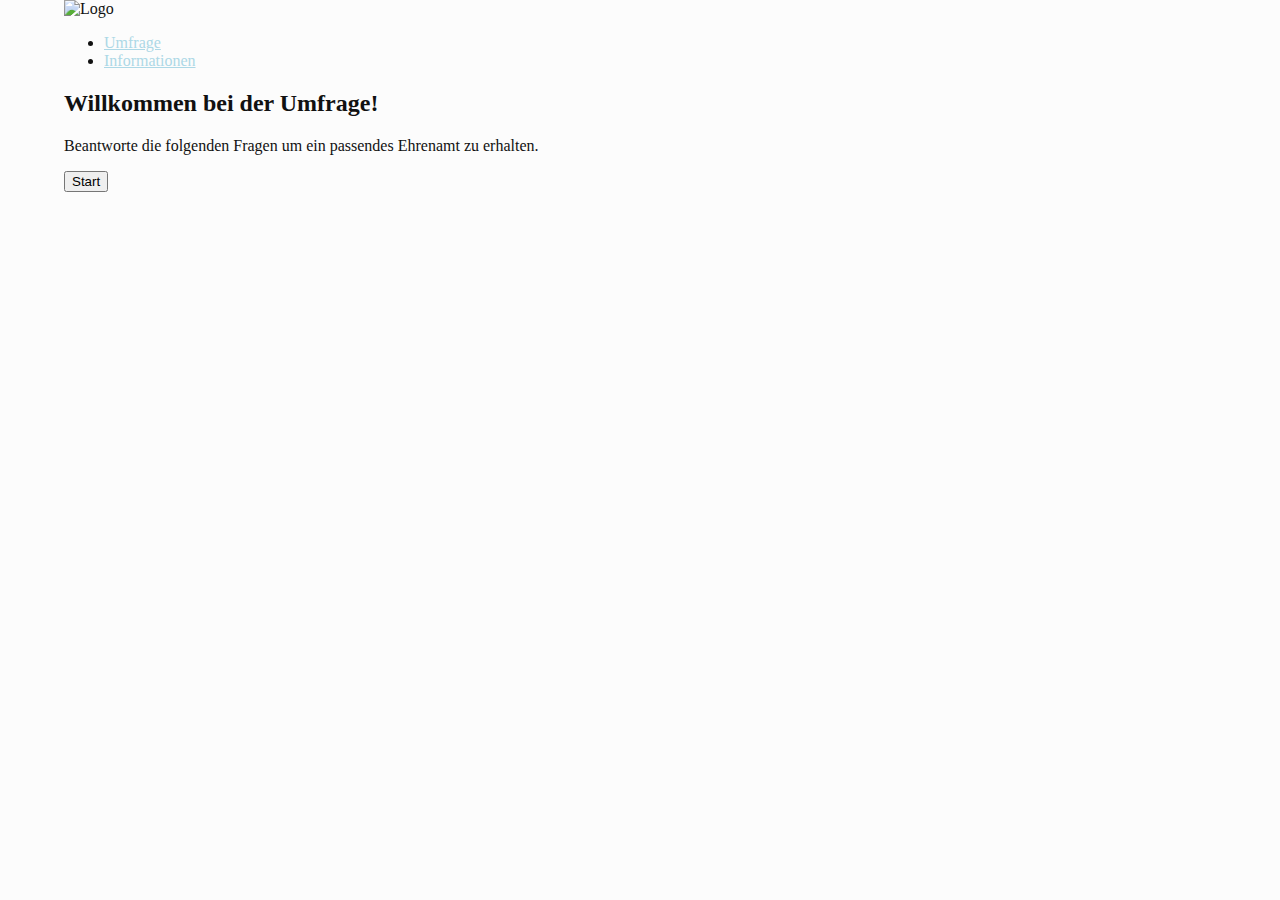
==== index.html @ cfff74e5 "Anfang des Projektes, basis Funktionen teilweise hinzugefügt" ====
<!DOCTYPE html>
<html>
    <head>
        <meta charset="UTF-8">
        <meta name="viewport" content="width=device-width">
        <base href="index.html">
        <meta name="robots" content="noindex">
        <meta name="robots" content="nofollow">
        <link rel="stylesheet" href="style.css">
        <link rel="shortcut icon" type="image/x-icon" href="art.png">
        <script src="script.js"></script>
        <title>
            Ehrenamt Test
        </title>
    </head>
    <body>
        <header></header>
        <noscript>Bitte aktiviere JS um dieses Quiz zu machen</noscript>
        <section id="question-container"></section>
    </body>
</html>
---- style.css ----
:root {
    --main-background: #FCFCFC;
    --main-text-color: #111111;
    --main-card-bg-color: #424B54;
    --main-border-color: #414141;
    --main-link-color: lightblue;
    --main-card-background: #212121;
    --main-accent: #0DC1DC;
    accent-color: var(--main-accent);
    --main-border-radius: 5px;
    --big-border-radius: 20px;
    --main-box-shadow: 0 2px 5px rgba(0, 0, 0, 0.2);
    --main-transition: 0.3s;
    --main-margin-xxs: 4px;
    --main-margin-xs: 8px;
    --main-margin-s: 12px;
    --main-margin-m: 16px;
    --main-margin-l: 20px;
    --main-margin-xl: 28px;
    --main-margin-xxl: 40px;
}

@media (prefers-color-scheme: dark) {
    :root {
        --main-background: #111111;
        --main-text-color: #FCFCFC;
        --main-card-bg-color: #424B54;
        --main-border-color: #414141;
        --main-link-color: lightblue;
        --main-card-background: #212121;
        --main-accent: #0DC1DC;
    }
}

body {
    background-color: var(--main-background);
    color: var(--main-text-color);
    margin: 0 5%;
    padding: 0;
    transition: background-color var(--main-transition);
}

a {
    color: var(--main-link-color);
}

a:hover {
    color: var(--main-accent); /*TODO Anpassen*/
    
}
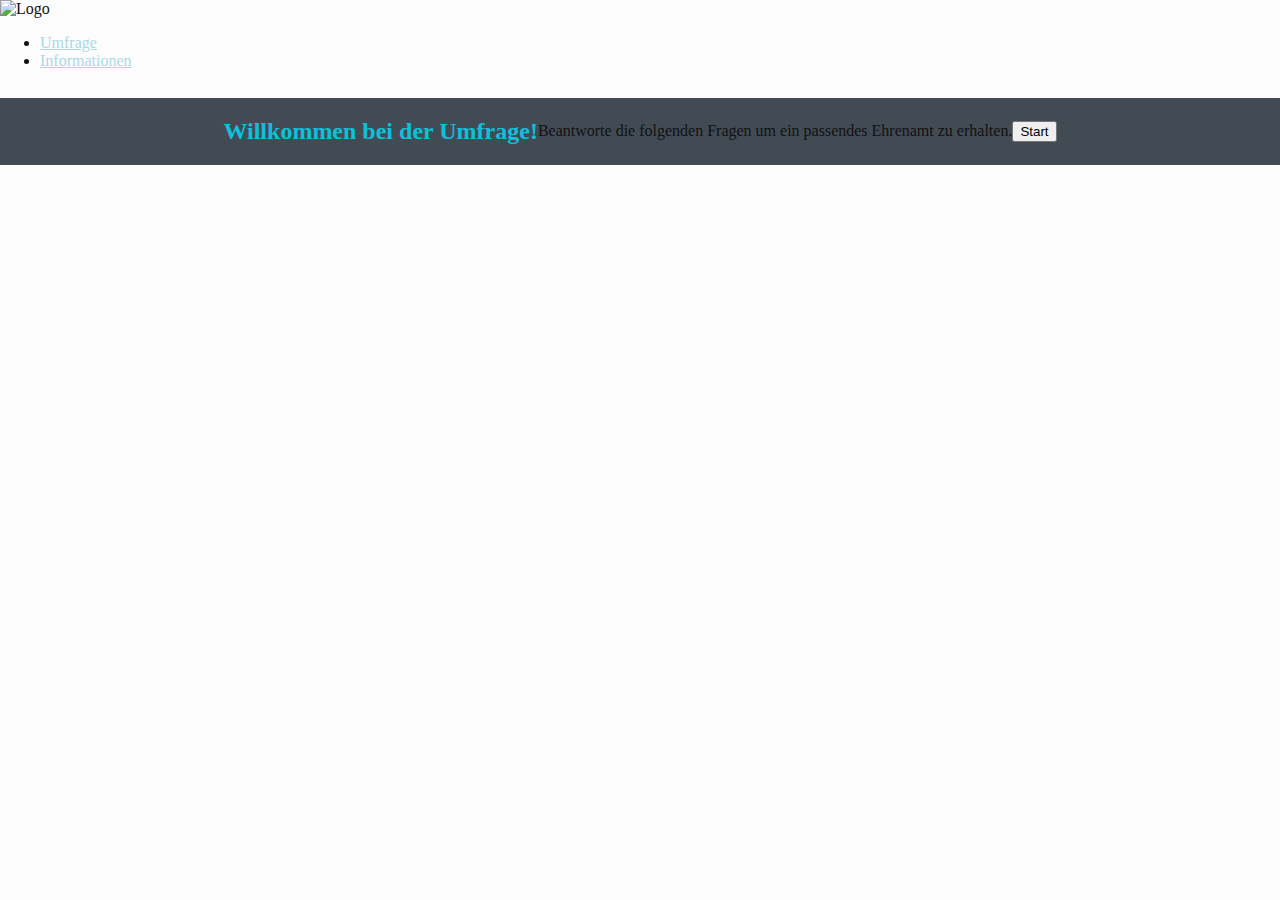
==== commit 66439474: "Implement question loading and result display enhancements; initialize local storage for survey stat" ====
--- a/index.html
+++ b/index.html
@@ -13,7 +13,7 @@
             Ehrenamt Test
         </title>
     </head>
-    <body>
+    <body onload="startFragen()"">
         <header></header>
         <noscript>Bitte aktiviere JS um dieses Quiz zu machen</noscript>
         <section id="question-container"></section>
--- a/style.css
+++ b/style.css
@@ -35,7 +35,7 @@
 body {
     background-color: var(--main-background);
     color: var(--main-text-color);
-    margin: 0 5%;
+    margin: 0;
     padding: 0;
     transition: background-color var(--main-transition);
 }
@@ -46,5 +46,40 @@
 
 a:hover {
     color: var(--main-accent); /*TODO Anpassen*/
-    
+
+}
+
+h1, h2, h3, h4, h5, h6 {
+    color: var(--main-accent);
+}
+
+.ergebnis{
+    color: var(--main-accent);
+    display: flex;
+    justify-content: center;
+    align-items: center;
+    width: 85%;
+    margin: 0 auto;
+    padding: 10px;
+    border-radius: var(--main-border-radius);
+    background-color: var(--main-card-bg-color);
+    box-shadow: var(--main-box-shadow);
+    margin-top: var(--main-margin-xl);
+}
+
+#orga-container {
+    display: flex;
+    justify-content: center;
+    align-items: center;
+    flex-wrap: wrap;
+    margin-top: var(--main-margin-xl);
+}
+
+#question-container{
+    display: flex;
+    justify-content: center;
+    align-items: center;
+    flex-wrap: wrap;
+    margin-top: var(--main-margin-xl);
+    background-color: var(--main-card-bg-color);
 }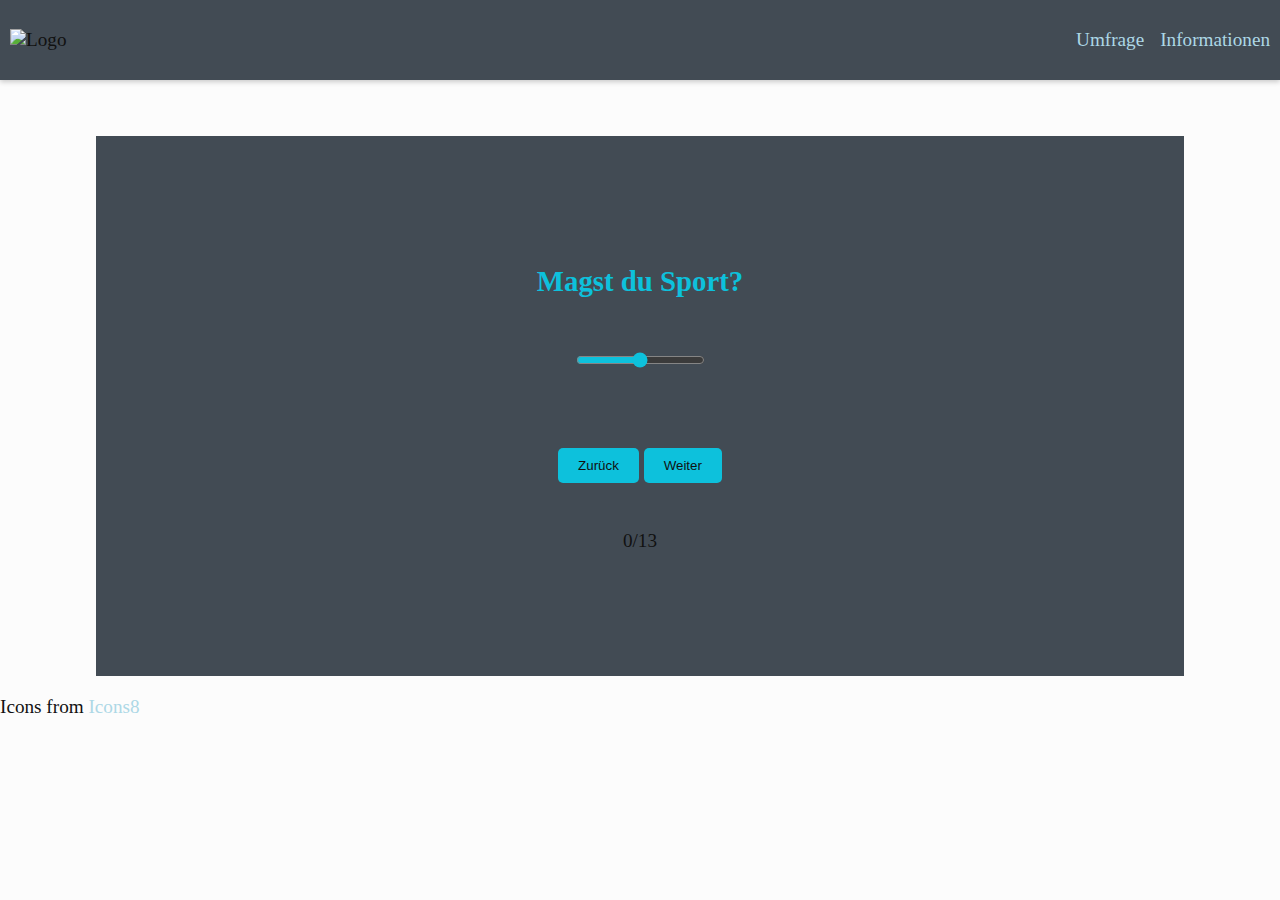
==== commit 0685e897: "Füge neue Icons hinzu und ergänze Fußzeile mit Quellenangabe" ====
--- a/index.html
+++ b/index.html
@@ -16,6 +16,11 @@
     <body onload="startFragen()"">
         <header></header>
         <noscript>Bitte aktiviere JS um dieses Quiz zu machen</noscript>
-        <section id="question-container"></section>
+        <main>
+            <section id="question-container"></section>
+        </main>
+        <footer>
+            <p>Icons from <a href="https://icons8.com">Icons8</a></p>
+        </footer>
     </body>
 </html>--- a/style.css
+++ b/style.css
@@ -38,10 +38,33 @@
     margin: 0;
     padding: 0;
     transition: background-color var(--main-transition);
+    min-height: 100vh;
+    height: fit-content;
+}
+
+header{
+    display: flex;
+    justify-content: space-between;
+    align-items: center;
+    background-color: var(--main-card-bg-color);
+    padding: 10px;
+    box-shadow: var(--main-box-shadow);
+}
+
+ul{
+    display: flex;
+    justify-content: center;
+    align-items: center;
+    gap: var(--main-margin-m);
+}
+
+li{
+    list-style-type: none;
 }
 
 a {
     color: var(--main-link-color);
+    text-decoration: none;
 }
 
 a:hover {
@@ -51,6 +74,24 @@
 
 h1, h2, h3, h4, h5, h6 {
     color: var(--main-accent);
+}
+
+button {
+    background-color: var(--main-accent);
+    color: var(--main-text-color);
+    border: none;
+    padding: 10px 20px;
+    border-radius: var(--main-border-radius);
+    cursor: pointer;
+    transition: background-color var(--main-transition);
+}
+
+button:hover {
+    background-color: #0A9FC7;
+}
+
+button:active {
+    background-color: #0A9FC7;
 }
 
 .ergebnis{
@@ -75,11 +116,63 @@
     margin-top: var(--main-margin-xl);
 }
 
+main{
+    display: flex;
+    justify-content: center;
+    align-items: center;
+    flex-wrap: wrap;
+    margin-top: var(--main-margin-xl);
+}
+
+.orgaBild{
+    height: 30%;
+    aspect-ratio: 16 / 9;
+}
+
 #question-container{
     display: flex;
     justify-content: center;
     align-items: center;
     flex-wrap: wrap;
+    flex-direction: column;
+    gap: var(--main-margin-xl);
     margin-top: var(--main-margin-xl);
     background-color: var(--main-card-bg-color);
-}+    width: 85%;
+    height: 60dvh;
+}
+
+#orga-container-solo{
+    display: flex;
+    justify-content: center;
+    align-items: flex-start;
+    flex-wrap: wrap;
+    flex-direction: column;
+    margin-top: var(--main-margin-xl);
+    padding: var(--main-margin-xs);
+}
+
+.orga-main{
+    display: flex;
+    justify-content: center;
+    align-items: center;
+    flex-wrap: wrap;
+}
+
+/*Large Desktop, TV, etc.*/
+@media screen and (min-width: 1200px) {
+    body{
+        font-size: 1.2rem;
+    }
+}
+
+/*Tablet landscape, laptop, Desktop*/
+@media screen and (min-width: 992px) and (max-width: 1199px) {}
+
+/*Tablet portrait*/
+@media screen and (min-width: 767px) and (max-width: 991px) {}
+
+/*mobile landscape*/
+@media screen and (max-width: 480px) and (min-width: 766px) {}
+
+@media screen and (max-width: 479px) {}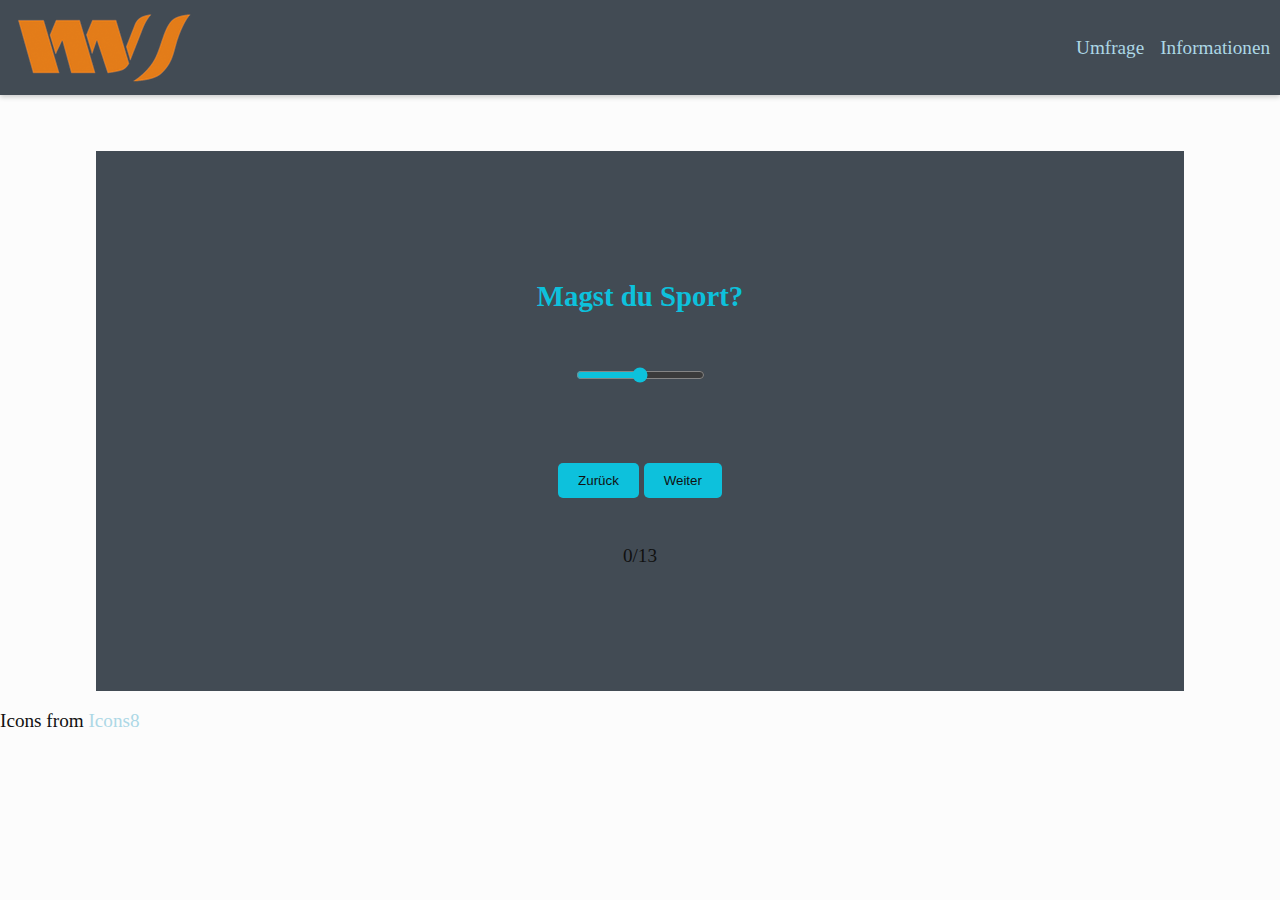
==== commit 45609d4d: "Aktualisiere Favicon-Pfade auf das neue Logo und passe die Bildquelle in der Skriptdatei an" ====
--- a/index.html
+++ b/index.html
@@ -7,7 +7,7 @@
         <meta name="robots" content="noindex">
         <meta name="robots" content="nofollow">
         <link rel="stylesheet" href="style.css">
-        <link rel="shortcut icon" type="image/x-icon" href="art.png">
+        <link rel="shortcut icon" type="image/x-icon" href="images/logo.png">
         <script src="script.js"></script>
         <title>
             Ehrenamt Test
--- a/style.css
+++ b/style.css
@@ -159,6 +159,21 @@
     flex-wrap: wrap;
 }
 
+.OrgaKontakt{
+    display: flex;
+    justify-content: center;
+    align-items: center;
+    flex-wrap: wrap;
+    gap: var(--main-margin-m);
+    flex-direction: row;
+}
+
+.OrgaFakten{
+    display: flex;
+    gap: 5px;
+    flex-direction: column;
+}
+
 /*Large Desktop, TV, etc.*/
 @media screen and (min-width: 1200px) {
     body{
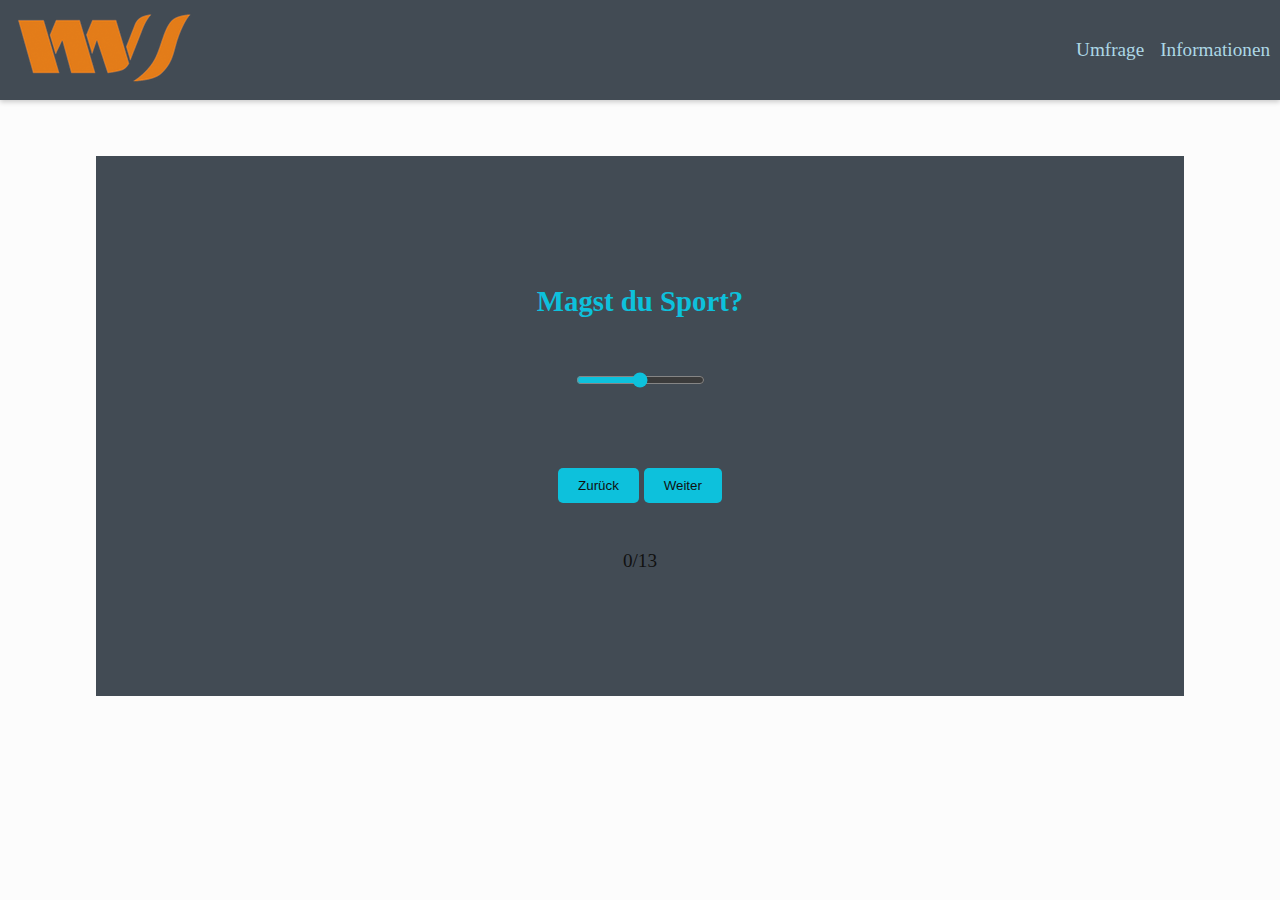
==== commit c79a0997: "Füge Footer mit Quellenangabe hinzu und entferne Sanitization in der Funktion zur Anzeige von Organi" ====
--- a/index.html
+++ b/index.html
@@ -7,7 +7,7 @@
         <meta name="robots" content="noindex">
         <meta name="robots" content="nofollow">
         <link rel="stylesheet" href="style.css">
-        <link rel="shortcut icon" type="image/x-icon" href="images/logo.png">
+        <link rel="shortcut icon" type="image/x-icon" href="images/favicon.png">
         <script src="script.js"></script>
         <title>
             Ehrenamt Test
@@ -19,8 +19,5 @@
         <main>
             <section id="question-container"></section>
         </main>
-        <footer>
-            <p>Icons from <a href="https://icons8.com">Icons8</a></p>
-        </footer>
     </body>
 </html>--- a/style.css
+++ b/style.css
@@ -174,6 +174,24 @@
     flex-direction: column;
 }
 
+.ergebnis{
+    display: flex;
+    justify-content: center;
+    align-items: center;
+    flex-wrap: wrap;
+    gap: var(--main-margin-m);
+    margin-top: var(--main-margin-xl);
+    flex-direction: column;
+}
+
+.ergebnis>section{
+    display: flex;
+    justify-content: center;
+    align-items: center;
+    flex-wrap: wrap;
+    gap: var(--main-margin-m);
+}
+
 /*Large Desktop, TV, etc.*/
 @media screen and (min-width: 1200px) {
     body{
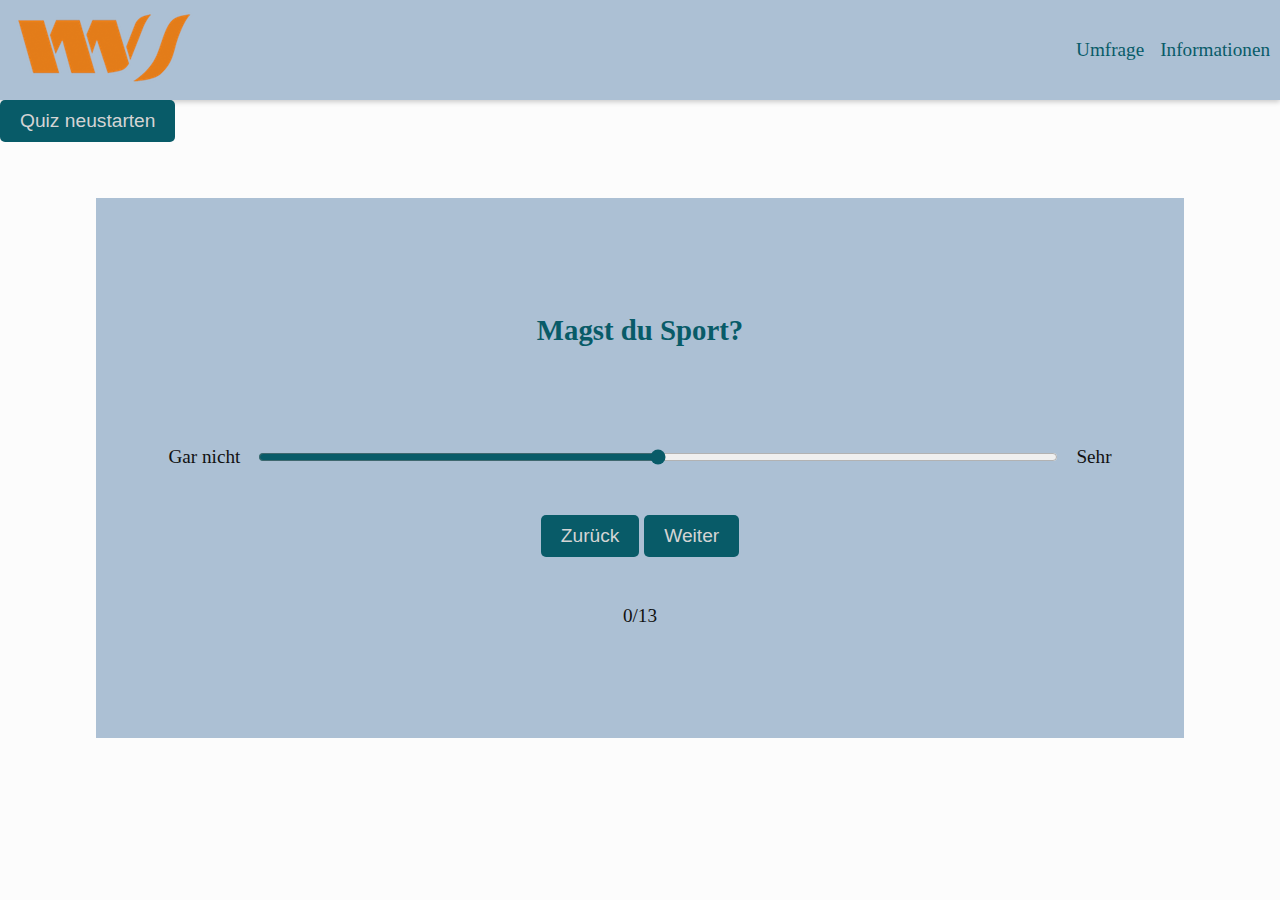
==== commit 4b905a1c: "Füge Funktion zum Zurücksetzen des Quiz hinzu und aktualisiere Kategorien für Organisationen" ====
--- a/index.html
+++ b/index.html
@@ -13,9 +13,12 @@
             Ehrenamt Test
         </title>
     </head>
-    <body onload="startFragen()"">
+    <body onload="startFragen()">
         <header></header>
         <noscript>Bitte aktiviere JS um dieses Quiz zu machen</noscript>
+        <section>
+            <button onclick="resetQuiz()">Quiz neustarten</button>
+        </section>
         <main>
             <section id="question-container"></section>
         </main>
--- a/style.css
+++ b/style.css
@@ -1,11 +1,12 @@
 :root {
     --main-background: #FCFCFC;
     --main-text-color: #111111;
-    --main-card-bg-color: #424B54;
-    --main-border-color: #414141;
-    --main-link-color: lightblue;
+    --main-second-text-color: #d4d4d4;
+    --main-card-bg-color: #acc0d4;
+    --main-border-color: #acc0d4;
+    --main-link-color: #085b68;
     --main-card-background: #212121;
-    --main-accent: #0DC1DC;
+    --main-accent: #085b68;
     accent-color: var(--main-accent);
     --main-border-radius: 5px;
     --big-border-radius: 20px;
@@ -24,12 +25,18 @@
     :root {
         --main-background: #111111;
         --main-text-color: #FCFCFC;
+        --main-second-text-color: #ffffff;
         --main-card-bg-color: #424B54;
         --main-border-color: #414141;
         --main-link-color: lightblue;
         --main-card-background: #212121;
         --main-accent: #0DC1DC;
     }
+}
+
+::selection {
+    background-color: var(--main-accent);
+    color: var(--main-text-color);
 }
 
 body {
@@ -78,12 +85,13 @@
 
 button {
     background-color: var(--main-accent);
-    color: var(--main-text-color);
+    color: var(--main-second-text-color);
     border: none;
     padding: 10px 20px;
     border-radius: var(--main-border-radius);
     cursor: pointer;
     transition: background-color var(--main-transition);
+    font-size: 1.2rem;
 }
 
 button:hover {
@@ -182,6 +190,7 @@
     gap: var(--main-margin-m);
     margin-top: var(--main-margin-xl);
     flex-direction: column;
+    cursor: pointer;
 }
 
 .ergebnis>section{
@@ -190,6 +199,20 @@
     align-items: center;
     flex-wrap: wrap;
     gap: var(--main-margin-m);
+}
+
+.answer{
+    display: flex;
+    justify-content: center;
+    align-items: center;
+    flex-wrap: wrap;
+    gap: var(--main-margin-m);
+    margin-top: var(--main-margin-xl);
+    flex-direction: row;
+}
+
+.answer>input{
+    width: 10rem;
 }
 
 /*Large Desktop, TV, etc.*/
@@ -197,15 +220,31 @@
     body{
         font-size: 1.2rem;
     }
+
+    .answer>input {
+        width: 50rem;
+    }
 }
 
 /*Tablet landscape, laptop, Desktop*/
-@media screen and (min-width: 992px) and (max-width: 1199px) {}
+@media screen and (min-width: 992px) and (max-width: 1199px) {
+    .answer>input {
+        width: 45rem;
+    }
+}
 
 /*Tablet portrait*/
-@media screen and (min-width: 767px) and (max-width: 991px) {}
+@media screen and (min-width: 767px) and (max-width: 991px) {
+    .answer>input {
+        width: 35rem;
+    }
+}
 
 /*mobile landscape*/
-@media screen and (max-width: 480px) and (min-width: 766px) {}
+@media screen and (min-width: 480px) and (max-width: 766px) {
+    .answer>input {
+        width: 20rem;
+    }
+}
 
 @media screen and (max-width: 479px) {}